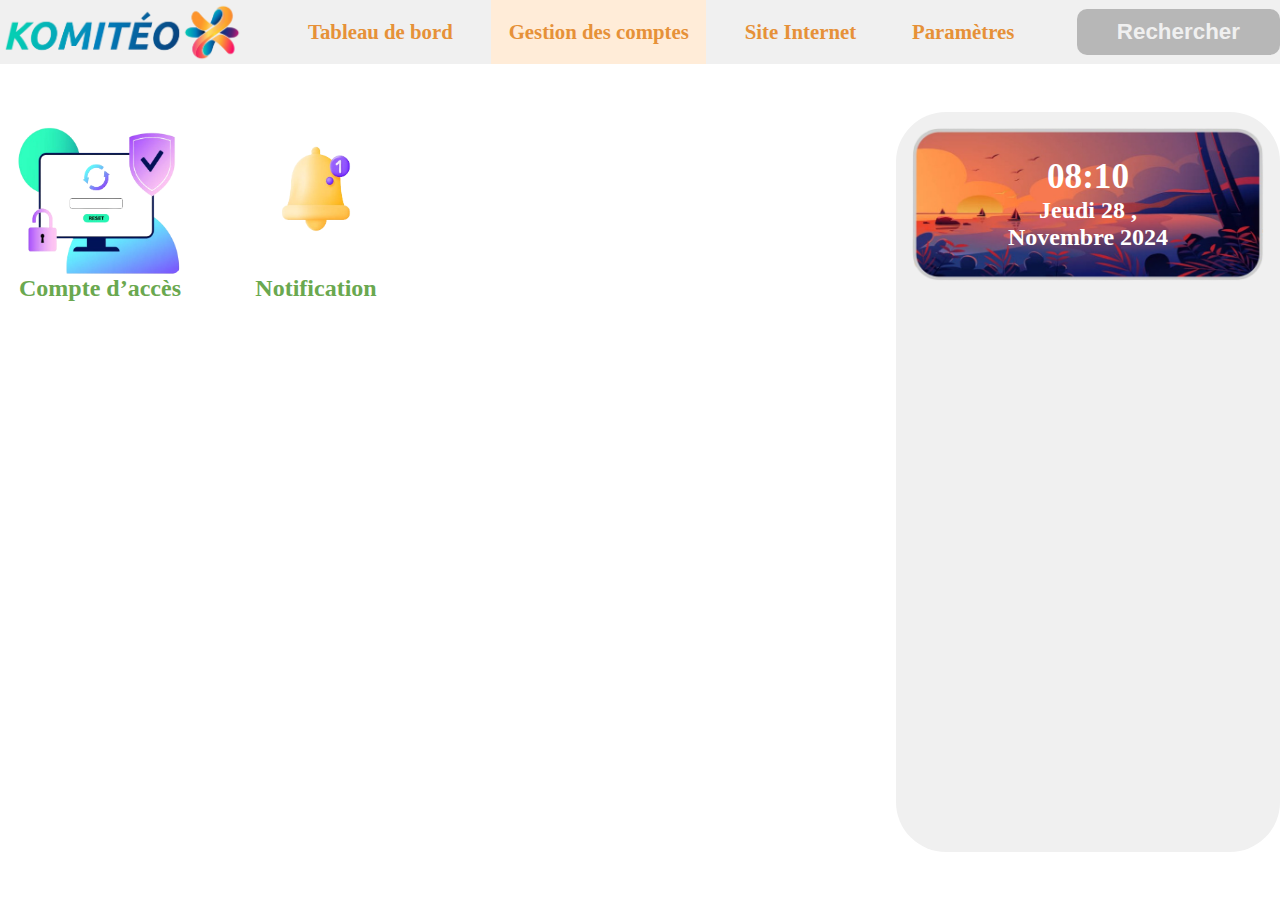
==== pages/management.html @ 302eda48 "feat - implement website" ====
<!DOCTYPE html>
<html lang="en">

<head>
    <meta charset="UTF-8">
    <meta name="viewport" content="width=device-width, initial-scale=1.0">
    <title>Gestion des comptes</title>
    <link rel="stylesheet" href="../styles/style.css">
</head>

<body>
    <header class="header">
        <nav class="container navbar">
            <a href="index.html" class="logo">
                <img src="../images/logo.png" alt="komiteo-logo">
            </a>
            <ul class="nav-items">
                <li class="nav-item">
                    <a href="../index.html">Tableau de bord</a>
                </li>
                <li class="nav-item active">
                    <a href="./management.html">Gestion des comptes</a>
                </li>
                <li class="nav-item">
                    <a href="./website.html">Site Internet</a>
                </li>
                <li class="nav-item">
                    <a href="./setting.html">Paramètres</a>
                </li>
            </ul>
            <button class="register-btn">Rechercher</button>
        </nav>
    </header>
    <!-- Main Section -->
    <main class="container content">
        <section class="dashboard">
            <div class="dash-cards">
                <!-- cards -->
                 <div class="row">
                    <div class="card-lg">
                        <div class="card-lg-img">
                            <img src="../images/computer.png" alt="">
                        </div>
                        <div class="card-lg-text">
                            Compte d’accès 
                        </div>
                     </div>
                     <div class="card-lg">
                        <div class="card-lg-img">
                            <img src="../images/notification.png" alt="">
                        </div>
                        <div class="card-lg-text">
                            Notification
                        </div>
                     </div>
                 </div>
                 
            </div>
            <div class="side-right small">
                <div class="img">
                    <img src="../images/cover.png" alt="cover">
                    <div class="img-content">
                        <span>
                            <span id="date">08:10</span> <br>
                            Jeudi 28 , <br>
                            Novembre 2024 <br>
                        </span>
                    </div>
                </div>
            </div>
        </section>
    </main>
</body>

</html>
---- styles/style.css ----
:root {
    --bachround-color: #fff;
    --komiteo-black: #000;
    --komiteo-orange: #e69138;
    --komiteo-orange-light:#ffecd8;
    --komiteo-bg-orange-light: #f6b26b;
    --komiteo-gray-thick: #b7b7b7;
    --komiteo-gray-light: #f0f0f0;
    --komiteo-green: #6aa84f;
    --komiteo-blue: #0097a7;
    --komiteo-blue-light: #3c78d8;
}


* {
    margin: 0;
    padding: 0;
    background-color: var(--bachround-color);
    box-sizing: border-box;
}

body {
    background: var(--bachround-color);
    width: 100vw;
    height: 100vh;
    display: flex;
    flex-direction: column;
}

/* Header styles */
.header {
    width: 100%;
    background-color: var(--komiteo-gray-light);
}

.navbar {
    margin: 0 auto;
    display: flex;
    justify-content: space-between;
    align-items: center;
    gap: 1.5rem;
    background-color: transparent;
}

.logo {
    display: block;
    height: 4rem;
    padding: 0.2rem;
    background-color: transparent;
}

.logo img {
    height: 100%;
    background-color: transparent;
    cursor: pointer;
}

.nav-items {
    display: flex;
    align-items: center;
    justify-content: space-between;
    flex-grow: 1;
    margin: 0 1.3rem;
    background-color: transparent;
}

.nav-items .nav-item {
    list-style: none;
    font-size: 1.3rem;
    font-weight: 700;
    background-color: transparent;
    padding: 1.4rem 1.1rem;
    text-align: center;
    line-height: 0.9;
    transition: all ease-in-out 0.2s;
    cursor: pointer;
}

.nav-items .nav-item a {
    text-decoration: none;
    background-color: transparent;
    color: var(--komiteo-orange);
}

.nav-items .nav-item:hover {
    background-color: var(--komiteo-orange-light);
}

.nav-items .nav-item.active {
    background-color: var(--komiteo-orange-light);
}

.register-btn {
    border: none;
    padding: 0.6rem 2.5rem;
    font-size: 1.4rem;
    border-radius: 10px;
    font-weight: 800;
    background-color: var(--komiteo-gray-thick);
    color: var(--komiteo-gray-light);
    cursor: pointer;
    transition: all ease-in 0.2s;
}

.register-btn:hover {
    background-color: var(--komiteo-orange);
}

/* Main section styles */
main {
    flex-grow: 1;
    margin: 2rem auto;
    overflow: hidden;
}

.content .dashboard {
    height: 100%;
    width: 100%;
    display: flex;
    gap: 1rem;
    padding: 1rem 0;
}

.dash-cards {
    display: flex;
    flex-grow: 1;
    flex-direction: column;
    gap: 1rem;
}

.row {
    display: flex;
    gap: 1rem;
    align-items: center;
}

.row.end {
    justify-content: end;
}

.save {
    height: 80px;
    border-radius: 10px;
    display: flex;
    align-items: center;
    padding: 0.5rem;
    padding-right: 1.5rem;
    gap: 0.5rem;
    cursor: pointer;
}

.save:hover {
    background-color: #e8ecf3;
}

.save .save-img {
    height: 100%;
    background-color: transparent;
}

.save-img img {
    height: 100%;
    background-color: transparent;
}

.save-text {
    font-size: 1.5rem;
    color: var(--komiteo-blue-light);
    font-weight: 700;
    background-color: transparent;
}


.security {
    height: 100px;
}

.security img {
    height: 100%;
}

.card {
    width: 50%;
    display: flex;
    align-items: center;
    gap: 2rem;
    background-color: var(--komiteo-gray-light);
    padding: 1rem;
    border-radius: 1.5rem;
}

.card.main {
    flex-grow: 1;
}

.card-img {
    height: 100px;
    min-height: 100px;
    max-height: 100px;
    width: 100px;
    min-width: 100px;
    max-width: 100px;
    border-radius: 999px;
    padding: 0.2rem;
    background-color: #fff;
}

.card-img img {
    height: 100%;
    width: 100%;
    border-radius: 999px;
}

.card-text {
    font-size: 2rem;
    background-color: transparent;
    font-weight: 800;
    color: var(--komiteo-orange);
    text-align: center;
}

/* Large card styles */
.card-lg {
    padding: 0.8rem;
    display: flex;
    flex-direction: column;
    align-items: center;
    justify-content: space-between;
    height: 200px;
    width: 200px;
    border-radius: 20px;
    cursor: pointer;
    transition: all ease-in-out 0.2s;
}

.card-lg-img {
    height: 150px;
    background-color: transparent;
    border-radius: 15px;
}

.card-lg-img img {
    border-radius: 15px;
    background-color: transparent;
    height: 100%;
}

.card-lg-text {
    font-size: 1.5rem;
    font-weight: 800;
    text-align: center;
    background-color: transparent;
    color: var(--komiteo-green);
}

.card-lg:hover {
    background-color: #f1f7ee;
}

.side-right {
    width: 40%;
    background-color: var(--komiteo-gray-light);
    border-radius: 50px;
    display: flex;
    flex-direction: column;
    gap: 2rem;
    padding: 2rem;
}

.side-right.small {
    width: 30%;
    padding: 1rem;
}

.side-right .img {
    background-color: transparent;
    position: relative;
    display: flex;
    flex-direction: column;
}

.img img {
    width: 100%;
    background-color: transparent;
}

.img-content {
    position: absolute;
    top: 0;
    left: 0;
    z-index: 100;
    background-color: transparent;
    display: flex;
    flex-direction: column;
    gap: 2rem;
    height: 100%;
    width: 100%;
    justify-content: center;
    align-items: center;
    font-weight: 800;
    color: var(--bachround-color);
    font-size: 2rem;
    text-align: center;
}

.side-right.small .img-content {
    font-size: 1.5rem;
}

.side-right.small .img-content span #date {
    font-size: 2.2rem;
}


.img-content span {
    background-color: transparent;
}

.content-option {
    flex-grow: 1;
    background-color: #fff;
    border-radius: 2rem;
    border: 5px solid var(--komiteo-orange);
    padding: 2rem;
    display: flex;
    align-items: center;
    justify-content: center;
    gap: 2rem;
    flex-direction: column;
}

p.message {
    background-color: transparent;
    font-size: 2rem;
    text-align: center;
}

/* Fieldset and Legend */
fieldset {
    width: 100%;
    padding: 1rem;
    border-radius: 30px;
    border: 2px var(--komiteo-orange) dashed;
}

legend {
    padding: 1rem 2rem;
    background-color: var(--komiteo-orange-light);
    border-radius: 10px;
    font-size: 1.3rem;
}

.fieldset-container {
    display: flex;
    justify-content: space-between;
    align-items: center;
    padding: 0.4rem;
}

.fieldset-container.content {
    flex-direction: column;
    justify-content: start;
    gap: 1rem;
}

.form-field {
    display: flex;
    flex-direction: column;
    gap: 0.4rem;
}

.form-field label {
    font-size: 1.2rem;
}

.form-field .form-input {
    padding: 0.8rem;
    width: 30rem;
    height: 3rem;
    border: none;
    border-radius: 10px;
    color: var(--komiteo-orange);
    background-color: var(--komiteo-orange-light);
    font-size: 1.2rem;
}

.form-field .form-input:active, .form-field .form-input:focus {
    outline: 1px solid var(--komiteo-orange);
}

.submit-btn {
    border: 2px dashed var(--komiteo-orange);
    border-radius: 10px;
    padding: 0.5rem 3rem;
    display: flex;
    justify-content: center;
    align-items: center;
    align-self: last baseline;
    position: relative;
    cursor: pointer;
    transition: all ease-in-out 0.2s;
    background-color: transparent;
}

.submit-btn:hover {
    background-color: var(--komiteo-orange-light);
}

.submit-btn span {
    font-size: 1.1rem;
    background-color: transparent;
}

.submit-btn img {
    height: 15px;
    position: absolute;
    right: 10px;
    background-color: transparent;
}

.submit-btn.long {
    width: 35rem;
    align-self: flex-start;
}


/* Settings Styles */
.setting {
    width: 50%;
    border-color: var(--komiteo-blue);
}

.setting .fieldset-container .form-checks {
    display: flex;
    justify-content: space-between;
    align-items: center;
    width: 100%;
}

.form-checks label {
    font-size: 1.2rem;
}

.custom input {
    opacity: 0;
    cursor: pointer;
    height: 25px;
    width: 25px;
    position: absolute;
    z-index: 2;
}

.custom {
    position: relative;
    display: flex;
    align-items: center;
}

.checkmark {
    display: inline-block;
    height: 25px;
    width: 25px;
    background-color: var(--komiteo-gray-light);
    border: 2px dashed var(--komiteo-green);
    border-radius: 6px;
    position: relative;
    transition: background 0.3s ease-in-out;
}

.custom:hover .checkmark {
    background-color: #ccc;
}

.custom input:checked + .checkmark {
    background-color: var(--komiteo-orange-light);
    border: 2px solid var(--komiteo-green);
}

.checkmark::after {
    content: "";
    position: absolute;
    display: none;
    left: 50%;
    top: 50%;
    width: 6px;
    height: 12px;
    border: solid var(--komiteo-green);
    border-width: 0 2px 2px 0;
    transform: translate(-50%, -50%) rotate(45deg);
}

.custom input:checked + .checkmark::after {
    display: block;
}

.fieldset-container.set {
    flex-direction: column;
    gap: 1rem;
}

.two-checks {
    display: flex;
    align-items: center;
    justify-content: center;
    gap: 2rem;
}


/* Container Styles */
.container {
    width: 100%;
}
@media (min-width: 640px) {
    .container {
        max-width: 640px;
    }
}
@media (min-width: 768px) {
    .container {
        max-width: 768px;
    }
}
@media (min-width: 1024px) {
    .container {
        max-width: 1024px;
    }
}
@media (min-width: 1280px) {
    .container {
        max-width: 1280px;
    }
}
@media (min-width: 1536px) {
    .container {
        max-width: 1536px;
    }
}
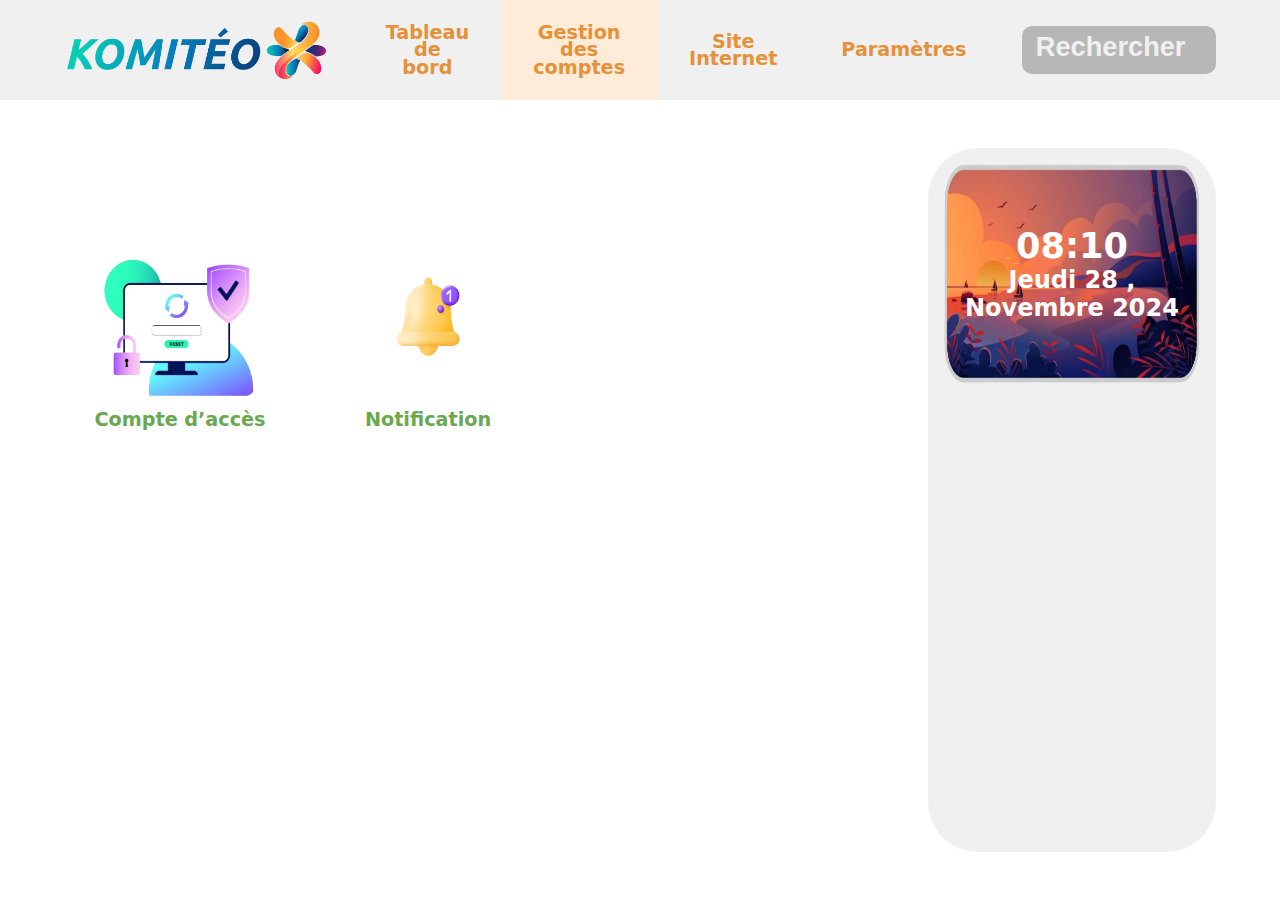
==== commit 6b12e048: "mod: update UI appearance" ====
--- a/pages/management.html
+++ b/pages/management.html
@@ -28,7 +28,7 @@
                     <a href="./setting.html">Paramètres</a>
                 </li>
             </ul>
-            <button class="register-btn">Rechercher</button>
+            <input class="search" type="search" placeholder="Rechercher">
         </nav>
     </header>
     <!-- Main Section -->
@@ -36,7 +36,7 @@
         <section class="dashboard">
             <div class="dash-cards">
                 <!-- cards -->
-                 <div class="row">
+                 <div class="row row-lg">
                     <div class="card-lg">
                         <div class="card-lg-img">
                             <img src="../images/computer.png" alt="">
@@ -62,7 +62,7 @@
                     <div class="img-content">
                         <span>
                             <span id="date">08:10</span> <br>
-                            Jeudi 28 , <br>
+                            Jeudi 28 ,
                             Novembre 2024 <br>
                         </span>
                     </div>
--- a/styles/style.css
+++ b/styles/style.css
@@ -1,3 +1,5 @@
+@import url('https://fonts.googleapis.com/css2?family=Architects+Daughter&display=swap');
+
 :root {
     --bachround-color: #fff;
     --komiteo-black: #000;
@@ -19,12 +21,14 @@
     box-sizing: border-box;
 }
 
+
 body {
     background: var(--bachround-color);
     width: 100vw;
     height: 100vh;
     display: flex;
     flex-direction: column;
+    font-family: system-ui, -apple-system, BlinkMacSystemFont, 'Segoe UI', Roboto, Oxygen, Ubuntu, Cantarell, 'Open Sans', 'Helvetica Neue', sans-serif;
 }
 
 /* Header styles */
@@ -45,7 +49,6 @@
 .logo {
     display: block;
     height: 4rem;
-    padding: 0.2rem;
     background-color: transparent;
 }
 
@@ -58,18 +61,15 @@
 .nav-items {
     display: flex;
     align-items: center;
-    justify-content: space-between;
-    flex-grow: 1;
-    margin: 0 1.3rem;
     background-color: transparent;
 }
 
 .nav-items .nav-item {
     list-style: none;
-    font-size: 1.3rem;
+    font-size: 1.2rem;
     font-weight: 700;
     background-color: transparent;
-    padding: 1.4rem 1.1rem;
+    padding: 1.5rem 2rem;
     text-align: center;
     line-height: 0.9;
     transition: all ease-in-out 0.2s;
@@ -80,6 +80,7 @@
     text-decoration: none;
     background-color: transparent;
     color: var(--komiteo-orange);
+    font-family: system-ui, -apple-system, BlinkMacSystemFont, 'Segoe UI', Roboto, Oxygen, Ubuntu, Cantarell, 'Open Sans', 'Helvetica Neue', sans-serif;
 }
 
 .nav-items .nav-item:hover {
@@ -90,27 +91,34 @@
     background-color: var(--komiteo-orange-light);
 }
 
-.register-btn {
+.search {
+    width: 25%;
     border: none;
-    padding: 0.6rem 2.5rem;
-    font-size: 1.4rem;
+    padding: 0.8rem 0.6rem;
+    font-size: 1.2rem;
     border-radius: 10px;
     font-weight: 800;
     background-color: var(--komiteo-gray-thick);
+    color: var(--komiteo-orange);
+    transition: all ease-in 0.2s;
+}
+
+.search:focus {
+    background-color: transparent;
+    outline: 2px solid var(--komiteo-orange);
+    border-color: var(--komiteo-orange);
+}
+
+.search::placeholder {
+    font-size: 1.7rem;
+    text-align: center;
     color: var(--komiteo-gray-light);
-    cursor: pointer;
-    transition: all ease-in 0.2s;
-}
-
-.register-btn:hover {
-    background-color: var(--komiteo-orange);
 }
 
 /* Main section styles */
 main {
     flex-grow: 1;
     margin: 2rem auto;
-    overflow: hidden;
 }
 
 .content .dashboard {
@@ -128,10 +136,24 @@
     gap: 1rem;
 }
 
+.content .dashboard.website {
+    gap: 4rem;
+}
+
 .row {
     display: flex;
     gap: 1rem;
     align-items: center;
+    padding: 0 1rem;
+}
+
+.row.row-lg {
+    margin: 6rem 0;
+    gap: 3rem;
+}
+
+.row.center {
+    justify-content: center;
 }
 
 .row.end {
@@ -185,34 +207,42 @@
     align-items: center;
     gap: 2rem;
     background-color: var(--komiteo-gray-light);
-    padding: 1rem;
+    padding: 1rem 0.7rem;
     border-radius: 1.5rem;
 }
 
+
 .card.main {
-    flex-grow: 1;
+    width: 65%;
 }
 
 .card-img {
-    height: 100px;
-    min-height: 100px;
-    max-height: 100px;
-    width: 100px;
-    min-width: 100px;
-    max-width: 100px;
+    height: 150px;
+    min-height: 150px;
+    max-height: 150px;
+    width: 150px;
+    min-width: 150px;
+    max-width: 150px;
     border-radius: 999px;
-    padding: 0.2rem;
-    background-color: #fff;
+    padding: 0.5rem;
+}
+
+.card.main .card-img  {
+    width: 65%;
+    background-color: transparent;
+    padding: 0;
 }
 
 .card-img img {
     height: 100%;
     width: 100%;
     border-radius: 999px;
+    background-color: transparent;
 }
 
 .card-text {
-    font-size: 2rem;
+    font-family: "Architects Daughter", serif;
+    font-size: 3rem;
     background-color: transparent;
     font-weight: 800;
     color: var(--komiteo-orange);
@@ -234,7 +264,7 @@
 }
 
 .card-lg-img {
-    height: 150px;
+    height: 140px;
     background-color: transparent;
     border-radius: 15px;
 }
@@ -246,7 +276,7 @@
 }
 
 .card-lg-text {
-    font-size: 1.5rem;
+    font-size: 1.2rem;
     font-weight: 800;
     text-align: center;
     background-color: transparent;
@@ -258,17 +288,17 @@
 }
 
 .side-right {
-    width: 40%;
+    width: 35%;
     background-color: var(--komiteo-gray-light);
     border-radius: 50px;
     display: flex;
     flex-direction: column;
-    gap: 2rem;
-    padding: 2rem;
+    gap: 0.2rem;
+    padding: 1rem;
 }
 
 .side-right.small {
-    width: 30%;
+    width: 25%;
     padding: 1rem;
 }
 
@@ -279,9 +309,17 @@
     flex-direction: column;
 }
 
+.small .img {
+    height: 220px;
+}
+
 .img img {
     width: 100%;
     background-color: transparent;
+}
+
+.small .img img {
+    height: 100%;
 }
 
 .img-content {
@@ -299,7 +337,7 @@
     align-items: center;
     font-weight: 800;
     color: var(--bachround-color);
-    font-size: 2rem;
+    font-size: 1.8rem;
     text-align: center;
 }
 
@@ -319,20 +357,21 @@
 .content-option {
     flex-grow: 1;
     background-color: #fff;
-    border-radius: 2rem;
+    border-radius: 5rem;
     border: 5px solid var(--komiteo-orange);
     padding: 2rem;
     display: flex;
     align-items: center;
     justify-content: center;
-    gap: 2rem;
+    gap: 3rem;
     flex-direction: column;
 }
 
 p.message {
     background-color: transparent;
-    font-size: 2rem;
+    font-size: 1.8rem;
     text-align: center;
+    font-weight: 300;
 }
 
 /* Fieldset and Legend */
@@ -347,13 +386,14 @@
     padding: 1rem 2rem;
     background-color: var(--komiteo-orange-light);
     border-radius: 10px;
-    font-size: 1.3rem;
+    font-size: 1.5rem;
+    font-weight: 300;
 }
 
 .fieldset-container {
     display: flex;
     justify-content: space-between;
-    align-items: center;
+    gap: 1rem;
     padding: 0.4rem;
 }
 
@@ -370,12 +410,13 @@
 }
 
 .form-field label {
-    font-size: 1.2rem;
+    font-size: 1.4rem;
+    font-weight: 300;
 }
 
 .form-field .form-input {
     padding: 0.8rem;
-    width: 30rem;
+    width: 150%;
     height: 3rem;
     border: none;
     border-radius: 10px;
@@ -391,13 +432,14 @@
 .submit-btn {
     border: 2px dashed var(--komiteo-orange);
     border-radius: 10px;
-    padding: 0.5rem 3rem;
+    padding: 1rem 4rem;
     display: flex;
     justify-content: center;
     align-items: center;
     align-self: last baseline;
     position: relative;
     cursor: pointer;
+    font-weight: 300;
     transition: all ease-in-out 0.2s;
     background-color: transparent;
 }
@@ -407,12 +449,12 @@
 }
 
 .submit-btn span {
-    font-size: 1.1rem;
+    font-size: 1.2rem;
     background-color: transparent;
 }
 
 .submit-btn img {
-    height: 15px;
+    height: 35px;
     position: absolute;
     right: 10px;
     background-color: transparent;
@@ -426,7 +468,7 @@
 
 /* Settings Styles */
 .setting {
-    width: 50%;
+    width: 100%;
     border-color: var(--komiteo-blue);
 }
 
@@ -438,7 +480,8 @@
 }
 
 .form-checks label {
-    font-size: 1.2rem;
+    font-size: 1.3rem;
+    font-weight: 300;
 }
 
 .custom input {
@@ -454,6 +497,7 @@
     position: relative;
     display: flex;
     align-items: center;
+    font-weight: 300;
 }
 
 .checkmark {
@@ -495,7 +539,7 @@
 
 .fieldset-container.set {
     flex-direction: column;
-    gap: 1rem;
+    gap: 1.5rem;
 }
 
 .two-checks {
@@ -508,30 +552,5 @@
 
 /* Container Styles */
 .container {
-    width: 100%;
-}
-@media (min-width: 640px) {
-    .container {
-        max-width: 640px;
-    }
-}
-@media (min-width: 768px) {
-    .container {
-        max-width: 768px;
-    }
-}
-@media (min-width: 1024px) {
-    .container {
-        max-width: 1024px;
-    }
-}
-@media (min-width: 1280px) {
-    .container {
-        max-width: 1280px;
-    }
-}
-@media (min-width: 1536px) {
-    .container {
-        max-width: 1536px;
-    }
-}+    width: 90%;
+}
